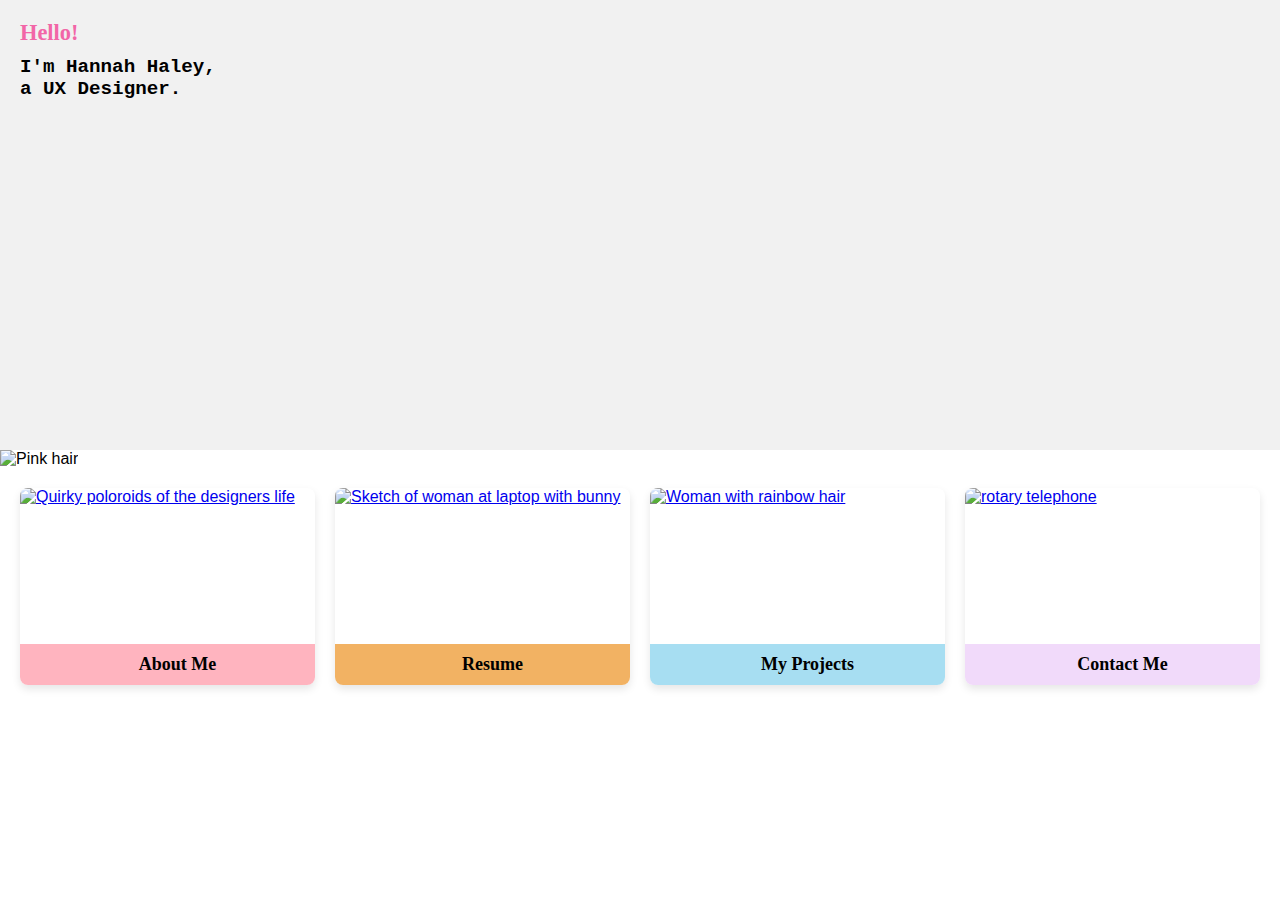
==== index.html @ bb3fd199 "Update index.html" ====
<!DOCTYPE html>
<html lang="en">
  <head> 
  <meta name="viewport" content="width=device-width, initial-scale=1.0">
<title>Hannah Haley's Portfolio</title>
    <link type="text/css" rel="stylesheet" href="https://hbhaley.github.io/style.css">
    <link href="https://db.onlinewebfonts.com/c/9337e91655c7b550dd59d836953dba4b?family=Sketchnote+Square+Regular" rel="stylesheet">
</head>
<style>
    @import url("https://use.typekit.net/vff3qbe.css");
  </style>
<body>
<div class="navbar">
    <a href="aboutme.html" class="nav-link">About Me</a>
    <a href="resume.html" class="nav-link">Resume</a>
    <a href="myprojects.html" class="nav-link">My Projects</a>
    <a href="contactme.html" class="nav-link">Contact Me</a>
</div>
<div class="grid two">
    <div class="text-container">
      <h1>Hello!</h1>
      <h2>I'm <strong>Hannah Haley</strong>,<br> a UX Designer.</h2>
    </div>
    <div class="img-container">
      <img src="https://hbhaley.github.io/hosted-assets/pinkhairDT.png"
        alt="Pink hair" class="center">
    </div>
  </div>
    <div class="image-grid">
        <div class="image-item">
        <a href="aboutme.html">
            <img src="https://hbhaley.github.io/hosted-assets/Aboutme.png" alt="Quirky poloroids of the designers life" width="600" height="400"  class="image">
            <div class="label label1">About Me</div>
        </a>
    </div>
    <div class="image-item">
        <a href="resume.html">
            <img src="https://hbhaley.github.io/hosted-assets/resume.png"  alt="Sketch of woman at laptop with bunny" width="600" height="400" 
                 class="image">
            <div class="label label2">Resume</div>
        </a>
    </div>
    <div class="image-item">
        <a href="myprojects.html">
            <img src="https://hbhaley.github.io/hosted-assets/myprojects.png" alt="Woman with rainbow hair" width="600" height="400" class="image">
            <div class="label label3">My Projects</div>
        </a>
    </div>
    <div class="image-item">
        <a href="contactme.html">
            <img src="https://hbhaley.github.io/hosted-assets/telephone.png" alt="rotary telephone" width="600" height="400" class="image">
            <div class="label label4">Contact Me</div>

        </a>
    </div>
    <!-- Add more image items as needed -->
</div>

</body>
</html>
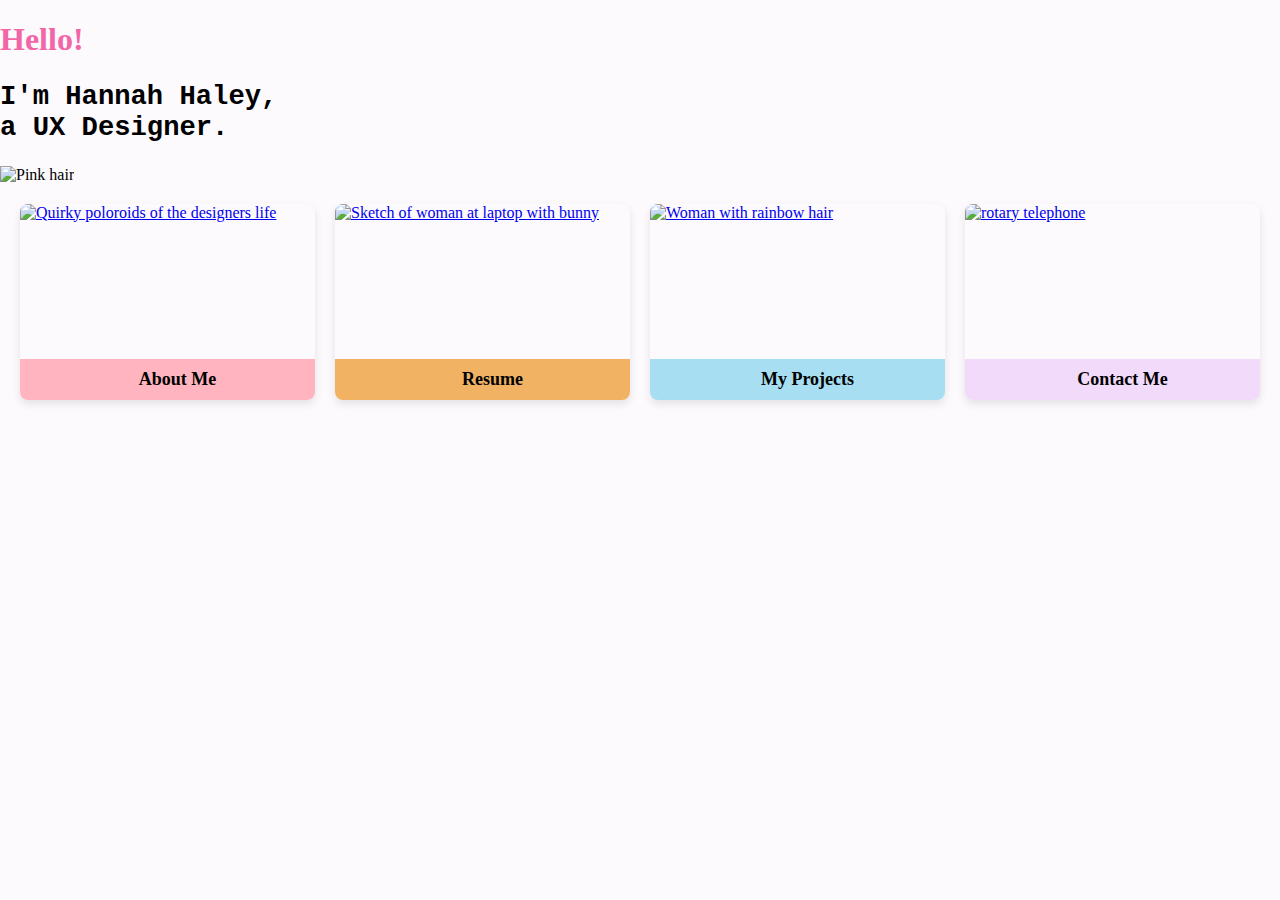
==== commit 34640ec0: "Update index.html" ====
--- a/index.html
+++ b/index.html
@@ -16,12 +16,12 @@
     <a href="myprojects.html" class="nav-link">My Projects</a>
     <a href="contactme.html" class="nav-link">Contact Me</a>
 </div>
-<div class="grid two">
+<div class="grid-container">
     <div class="text-container">
       <h1>Hello!</h1>
       <h2>I'm <strong>Hannah Haley</strong>,<br> a UX Designer.</h2>
     </div>
-    <div class="img-container">
+    <div class="image-container">
       <img src="https://hbhaley.github.io/hosted-assets/pinkhairDT.png"
         alt="Pink hair" class="center">
     </div>
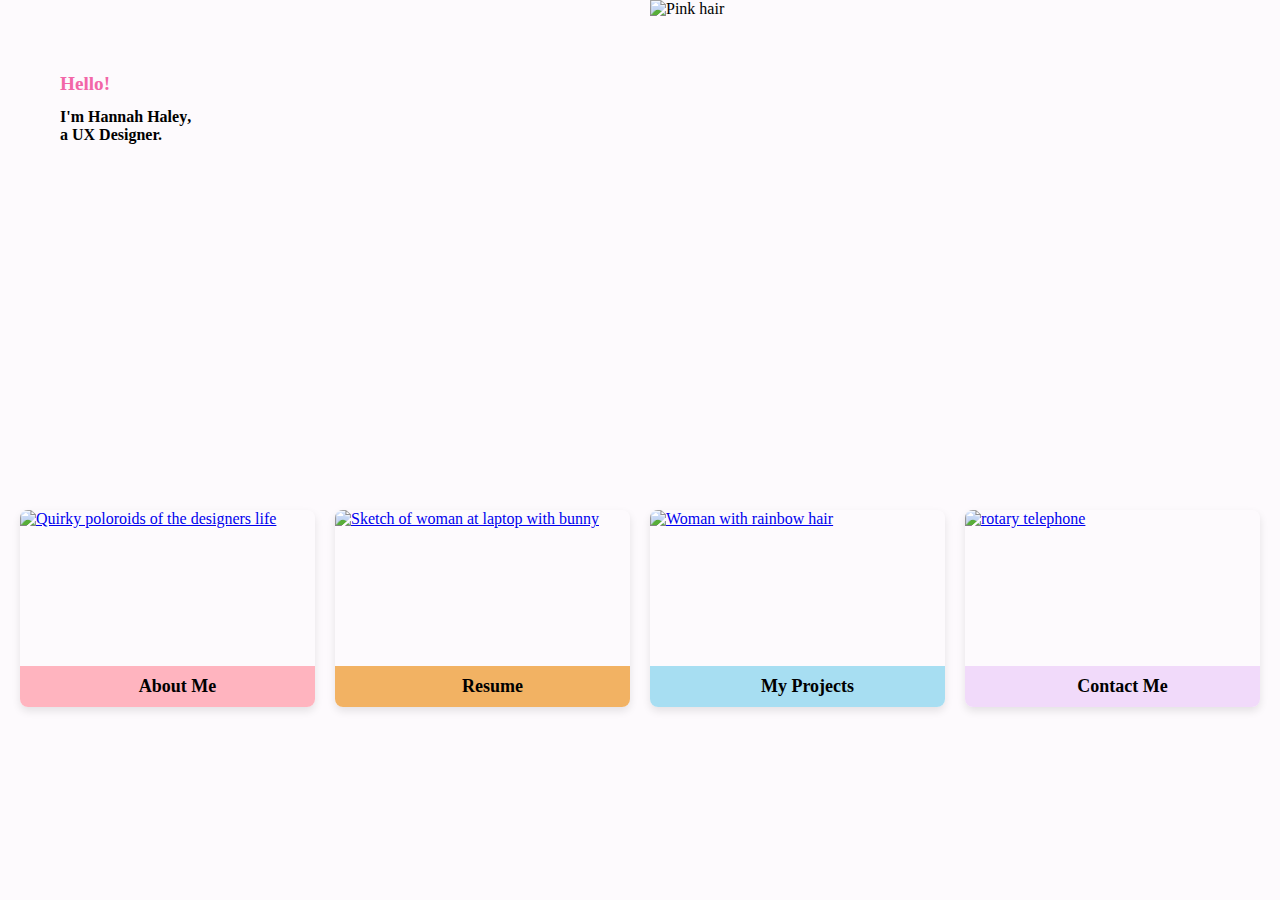
==== commit 2d848656: "Update index.html" ====
--- a/index.html
+++ b/index.html
@@ -22,7 +22,7 @@
       <h2>I'm <strong>Hannah Haley</strong>,<br> a UX Designer.</h2>
     </div>
     <div class="image-container">
-      <img src="https://hbhaley.github.io/hosted-assets/pinkhairDT.png"
+      <img src="https://hbhaley.github.io/hosted-assets/pinkhairdesktop.png"
         alt="Pink hair" class="center">
     </div>
   </div>
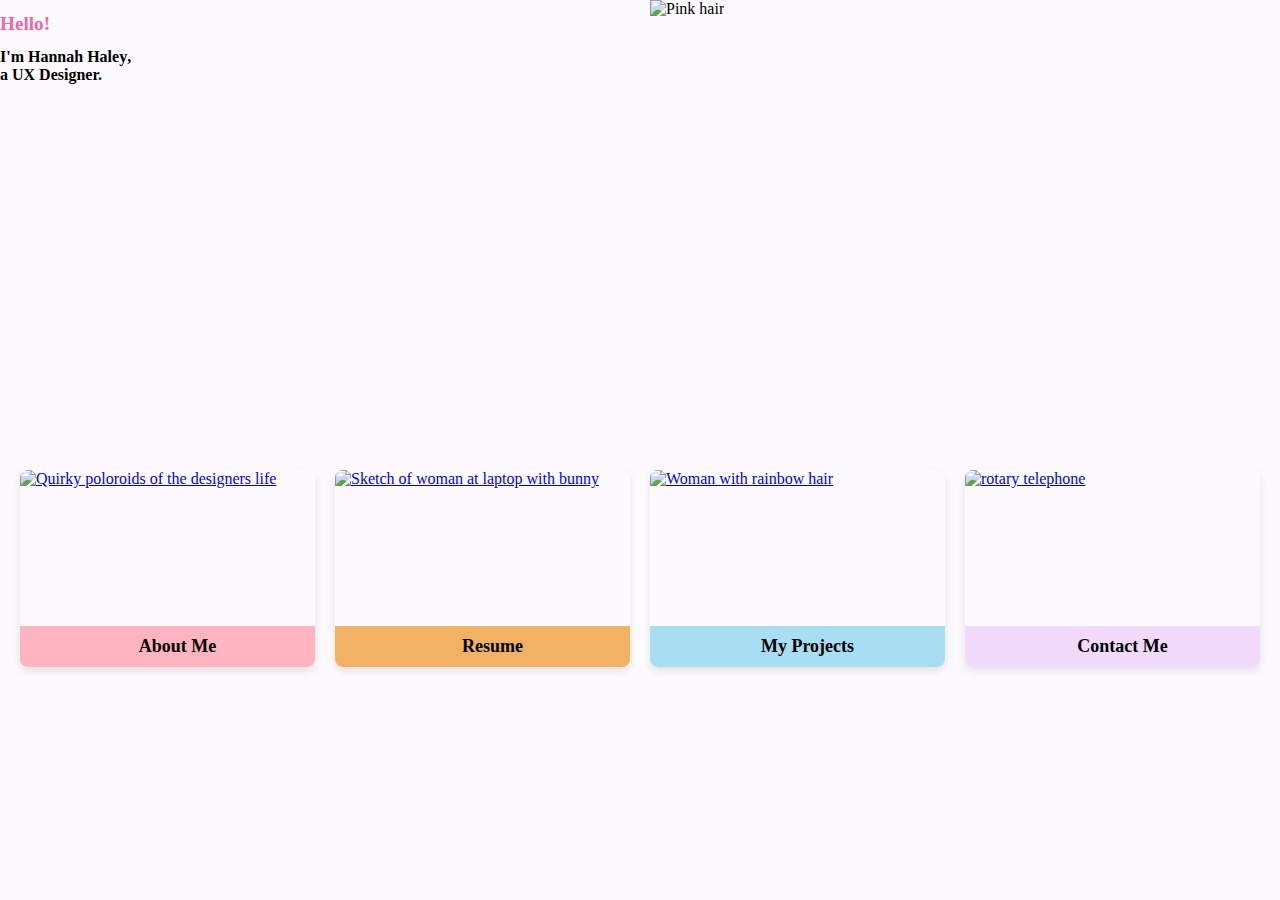
==== commit 150e44b8: "Update index.html" ====
--- a/index.html
+++ b/index.html
@@ -22,7 +22,7 @@
       <h2>I'm <strong>Hannah Haley</strong>,<br> a UX Designer.</h2>
     </div>
     <div class="image-container">
-      <img src="https://hbhaley.github.io/hosted-assets/pinkhairdesktop.png"
+      <img src="https://hbhaley.github.io/hosted-assets/pinkhairDT.jpg"
         alt="Pink hair" class="center">
     </div>
   </div>
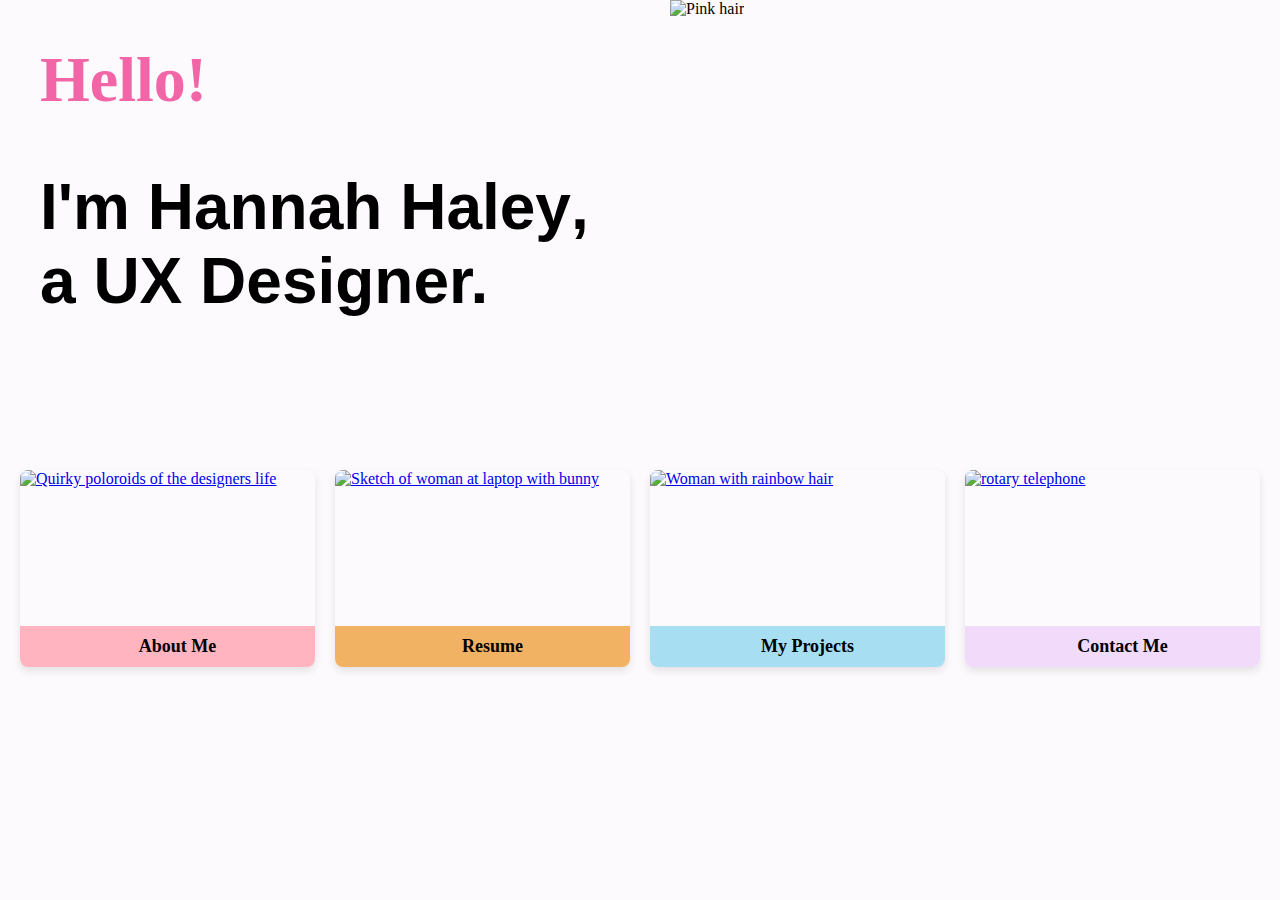
==== commit fa7ded50: "Update index.html" ====
--- a/index.html
+++ b/index.html
@@ -5,6 +5,7 @@
 <title>Hannah Haley's Portfolio</title>
     <link type="text/css" rel="stylesheet" href="https://hbhaley.github.io/style.css">
     <link href="https://db.onlinewebfonts.com/c/9337e91655c7b550dd59d836953dba4b?family=Sketchnote+Square+Regular" rel="stylesheet">
+    <link href='https://fonts.googleapis.com/css?family=Sofia Sans Semi Condensed' rel='stylesheet'>
 </head>
 <style>
     @import url("https://use.typekit.net/vff3qbe.css");
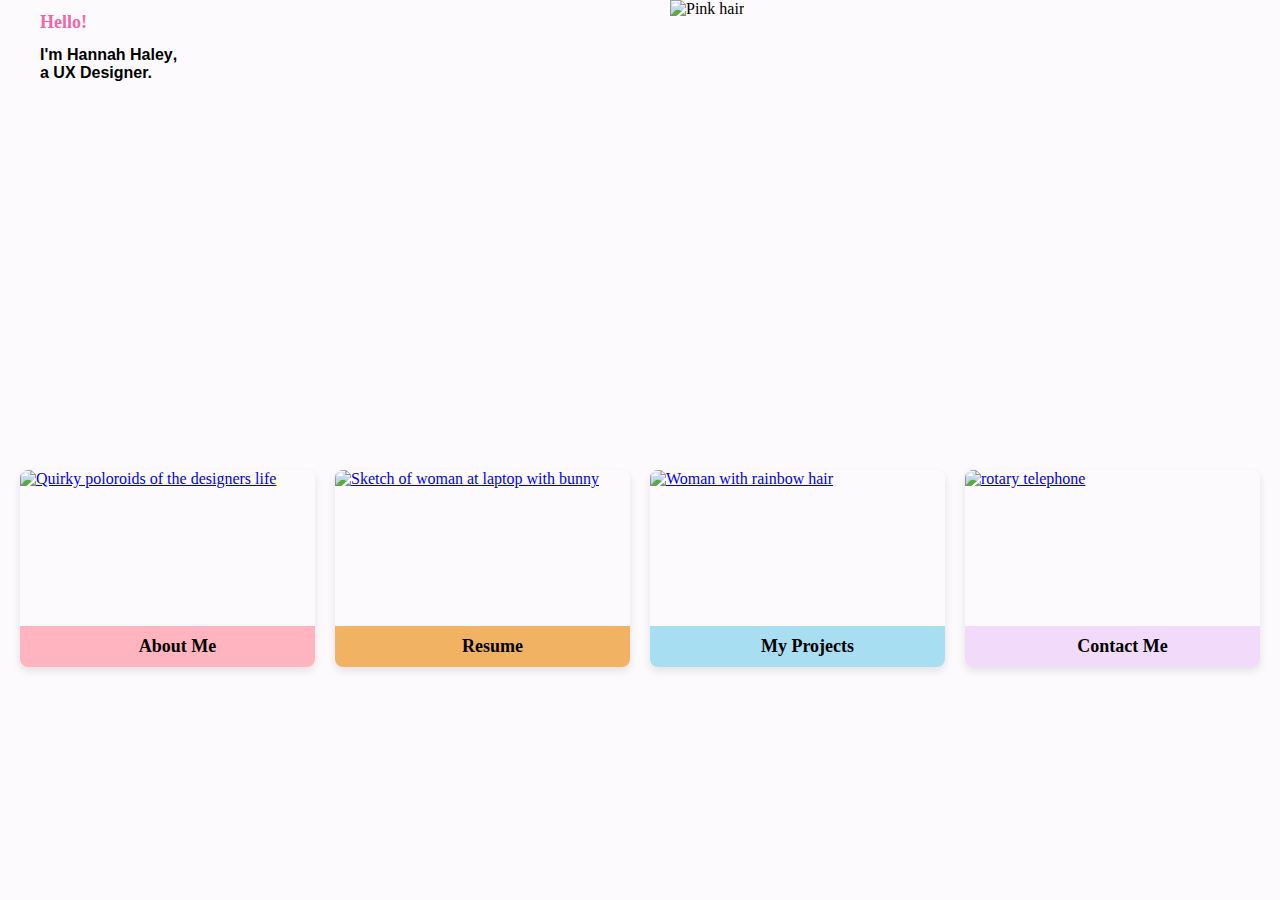
==== commit 9d70945e: "Update index.html" ====
--- a/index.html
+++ b/index.html
@@ -5,7 +5,6 @@
 <title>Hannah Haley's Portfolio</title>
     <link type="text/css" rel="stylesheet" href="https://hbhaley.github.io/style.css">
     <link href="https://db.onlinewebfonts.com/c/9337e91655c7b550dd59d836953dba4b?family=Sketchnote+Square+Regular" rel="stylesheet">
-    <link href='https://fonts.googleapis.com/css?family=Sofia Sans Semi Condensed' rel='stylesheet'>
 </head>
 <style>
     @import url("https://use.typekit.net/vff3qbe.css");
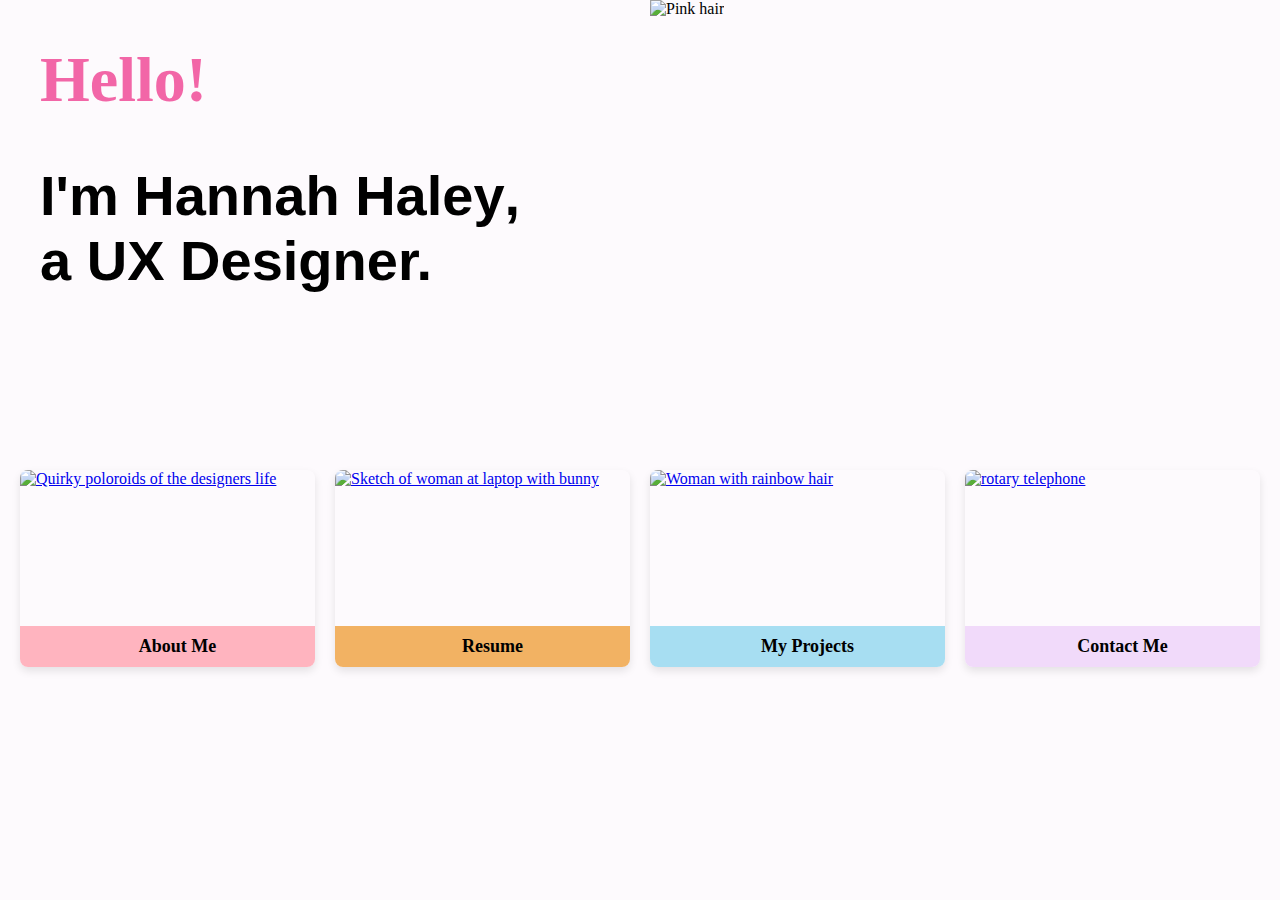
==== commit 447410a0: "Update index.html" ====
--- a/index.html
+++ b/index.html
@@ -5,6 +5,7 @@
 <title>Hannah Haley's Portfolio</title>
     <link type="text/css" rel="stylesheet" href="https://hbhaley.github.io/style.css">
     <link href="https://db.onlinewebfonts.com/c/9337e91655c7b550dd59d836953dba4b?family=Sketchnote+Square+Regular" rel="stylesheet">
+    <link href="https://fonts.cdnfonts.com/css/museo-slab" rel="stylesheet">
 </head>
 <style>
     @import url("https://use.typekit.net/vff3qbe.css");
@@ -19,7 +20,7 @@
 <div class="grid-container">
     <div class="text-container">
       <h1>Hello!</h1>
-      <h2>I'm <strong>Hannah Haley</strong>,<br> a UX Designer.</h2>
+      <h2>I'm <b>Hannah Haley</b>,<br> a UX Designer.</h2>
     </div>
     <div class="image-container">
       <img src="https://hbhaley.github.io/hosted-assets/pinkhairDT.jpg"
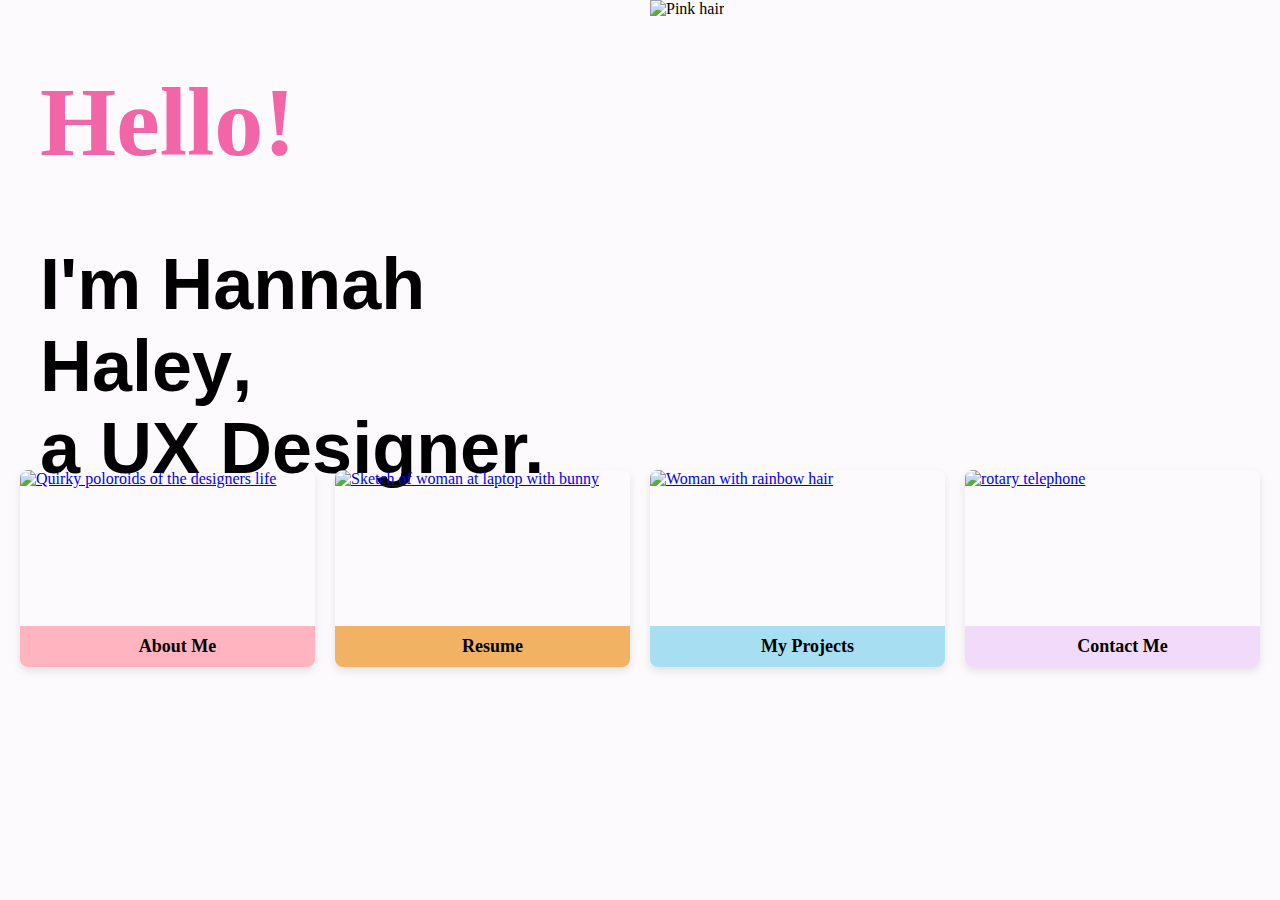
==== commit 925d6620: "Update index.html" ====
--- a/index.html
+++ b/index.html
@@ -5,7 +5,7 @@
 <title>Hannah Haley's Portfolio</title>
     <link type="text/css" rel="stylesheet" href="https://hbhaley.github.io/style.css">
     <link href="https://db.onlinewebfonts.com/c/9337e91655c7b550dd59d836953dba4b?family=Sketchnote+Square+Regular" rel="stylesheet">
-    <link href="https://fonts.cdnfonts.com/css/museo-slab" rel="stylesheet">
+    <link rel="stylesheet" href="https://use.typekit.net/vff3qbe.css">
 </head>
 <style>
     @import url("https://use.typekit.net/vff3qbe.css");
